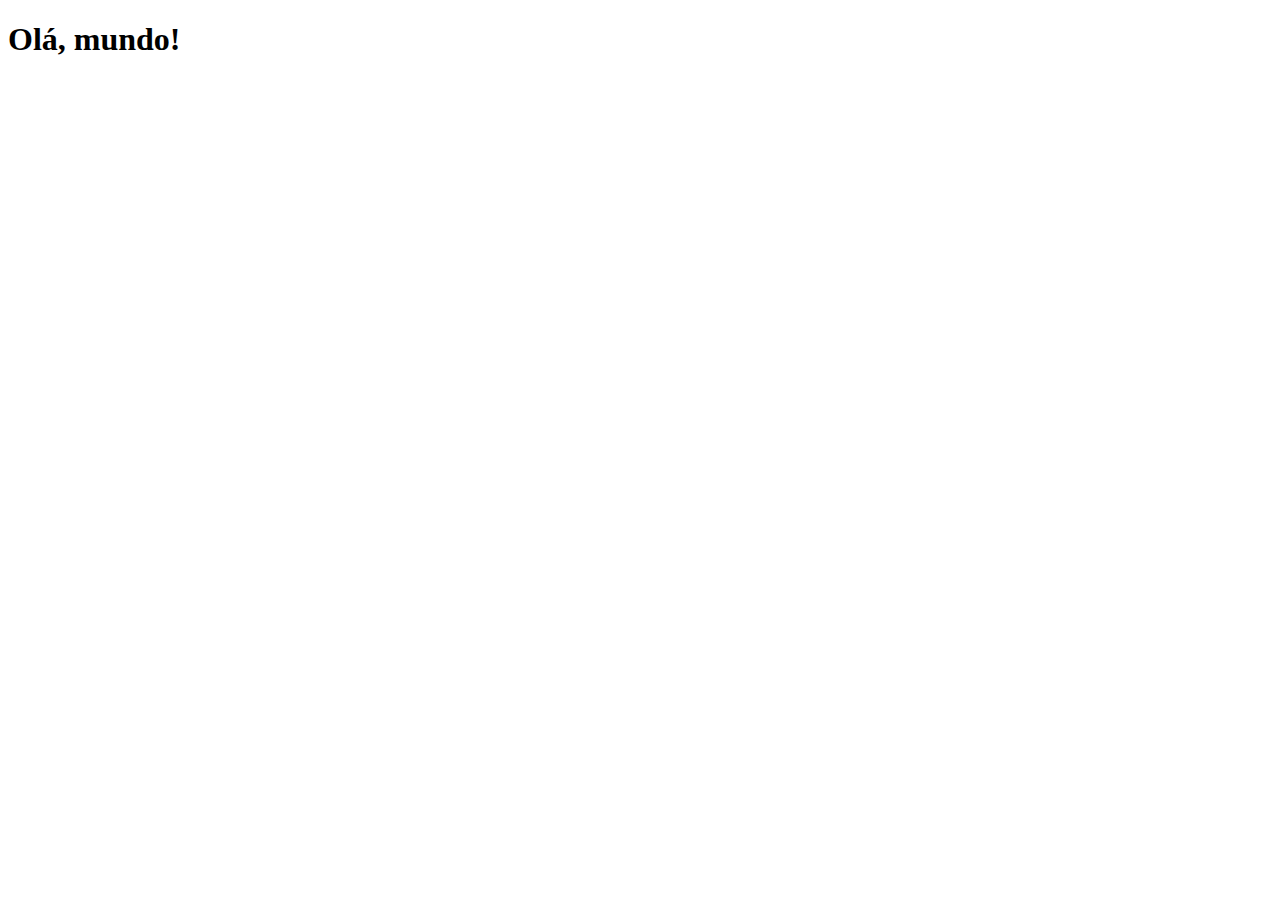
==== index.html @ 9cd75af5 "começando o projeto de midias sociais!" ====
<!DOCTYPE html>
<html lang="pt-br">
<head>
    <meta charset="UTF-8">
    <meta name="viewport" content="width=device-width, initial-scale=1.0">
    <title>Projeto Redes Sociais</title>
    <link rel="shortcut icon" href="/midias/favicon.ico" type="image/x-icon">
    <link rel="stylesheet" href="estilos/style.css">
</head>
<body>
    <H1>Olá, mundo!</H1>
</body>
</html>
---- estilos/style.css ----
@charset "UTF-8";
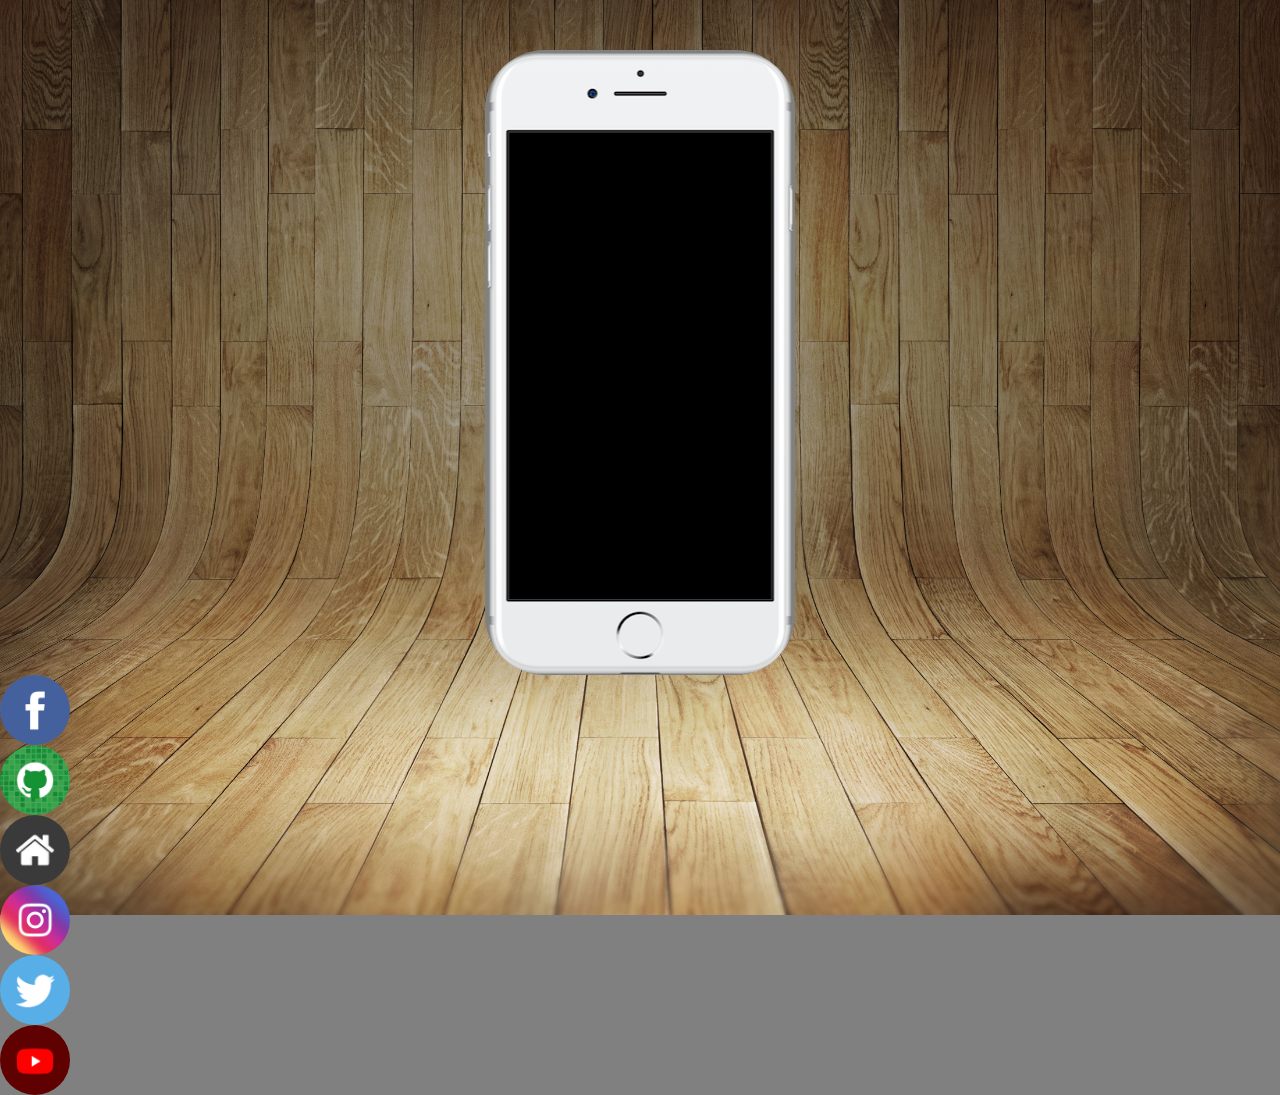
==== commit 3e3dcf0c: "atualizações no projeto de midias sociais" ====
--- a/index.html
+++ b/index.html
@@ -8,6 +8,19 @@
     <link rel="stylesheet" href="estilos/style.css">
 </head>
 <body>
-    <H1>Olá, mundo!</H1>
+    <main>
+        <article>
+            
+        </article>
+
+        <aside>
+            <img src="midias/imagens/logo-facebook.jpg" alt="">
+            <img src="midias/imagens/logo-github.jpg" alt="">
+            <img src="midias/imagens/logo-home.jpg" alt="">
+            <img src="midias/imagens/logo-instagram.jpg" alt="">
+            <img src="midias/imagens/logo-twitter.jpg" alt="">
+            <img src="midias/imagens/logo-youtube.jpg" alt="">
+        </aside>
+    </main>
 </body>
 </html>--- a/estilos/style.css
+++ b/estilos/style.css
@@ -1 +1,29 @@
 @charset "UTF-8";
+
+* {
+    margin: 0px;
+}
+
+body {
+    width: 100%;
+    height: 100%;
+    background: gray url('../midias/imagens/fundo-madeira.jpg') no-repeat fixed center center;
+    background-size: cover;
+}
+
+article {
+    display: block;
+    margin: auto;
+    margin-top: 50px;
+    width: 310px;
+    height: 625px;
+    border-radius: 60px;
+    background: gray url('../midias/imagens/frame-iphone.png') no-repeat top center;
+}
+
+aside > img {
+    display: block;
+    width: 70px;
+    height: 70px;
+    border-radius: 50%;
+}
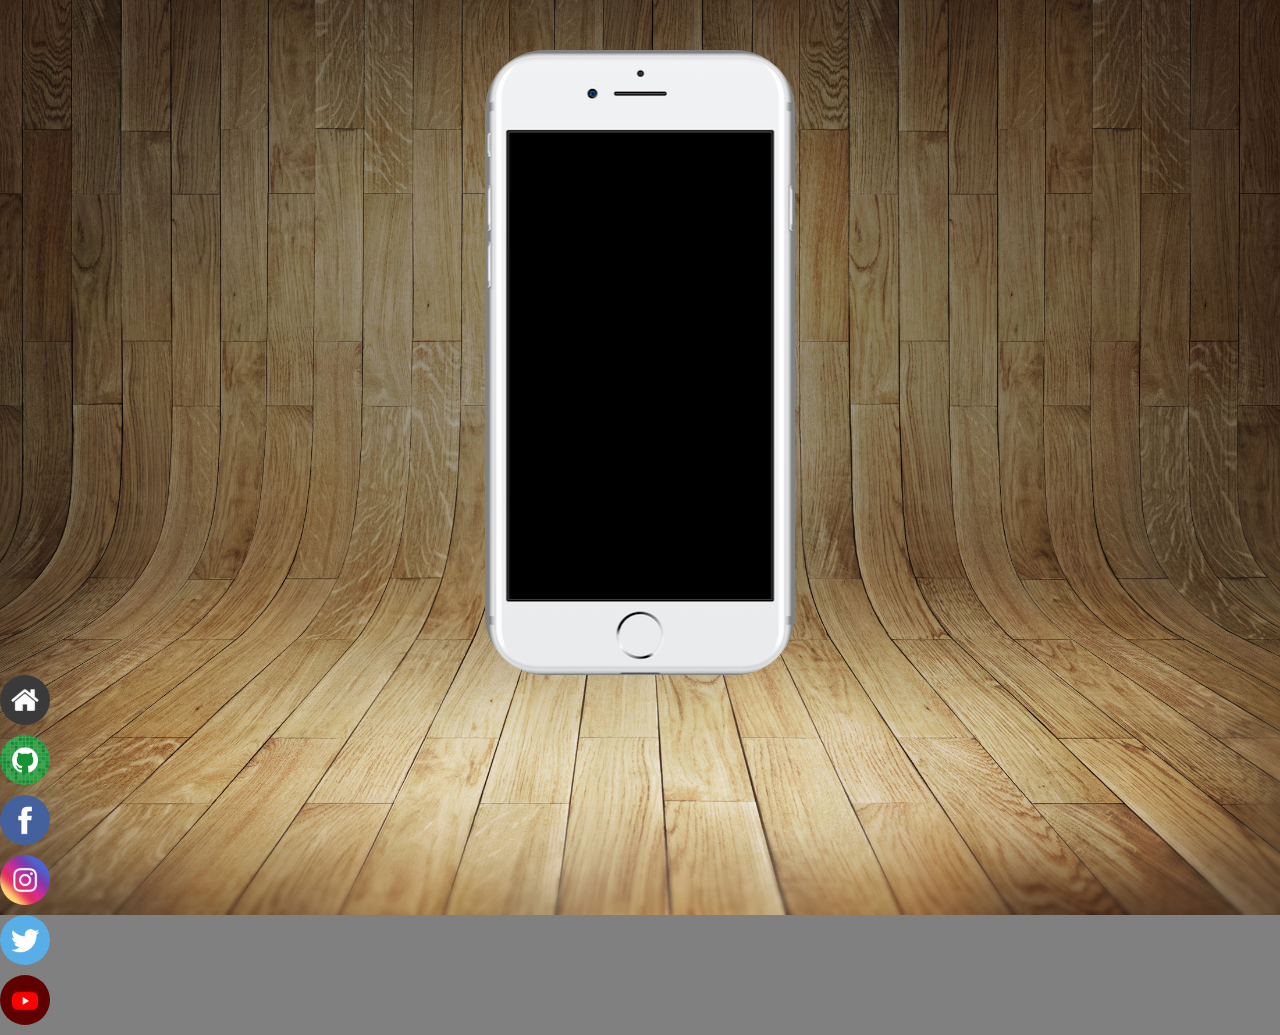
==== commit 6b7239ee: "atts" ====
--- a/index.html
+++ b/index.html
@@ -14,9 +14,9 @@
         </article>
 
         <aside>
+            <img src="midias/imagens/logo-home.jpg" alt="">
+            <img src="midias/imagens/logo-github.jpg" alt="">
             <img src="midias/imagens/logo-facebook.jpg" alt="">
-            <img src="midias/imagens/logo-github.jpg" alt="">
-            <img src="midias/imagens/logo-home.jpg" alt="">
             <img src="midias/imagens/logo-instagram.jpg" alt="">
             <img src="midias/imagens/logo-twitter.jpg" alt="">
             <img src="midias/imagens/logo-youtube.jpg" alt="">
--- a/estilos/style.css
+++ b/estilos/style.css
@@ -23,7 +23,13 @@
 
 aside > img {
     display: block;
-    width: 70px;
-    height: 70px;
+    width: 50px;
+    height: 50px;
     border-radius: 50%;
+    margin-bottom: 10px;
 }
+
+img:hover {
+    border: 3px solid white;
+    transition: 0.1s;
+}
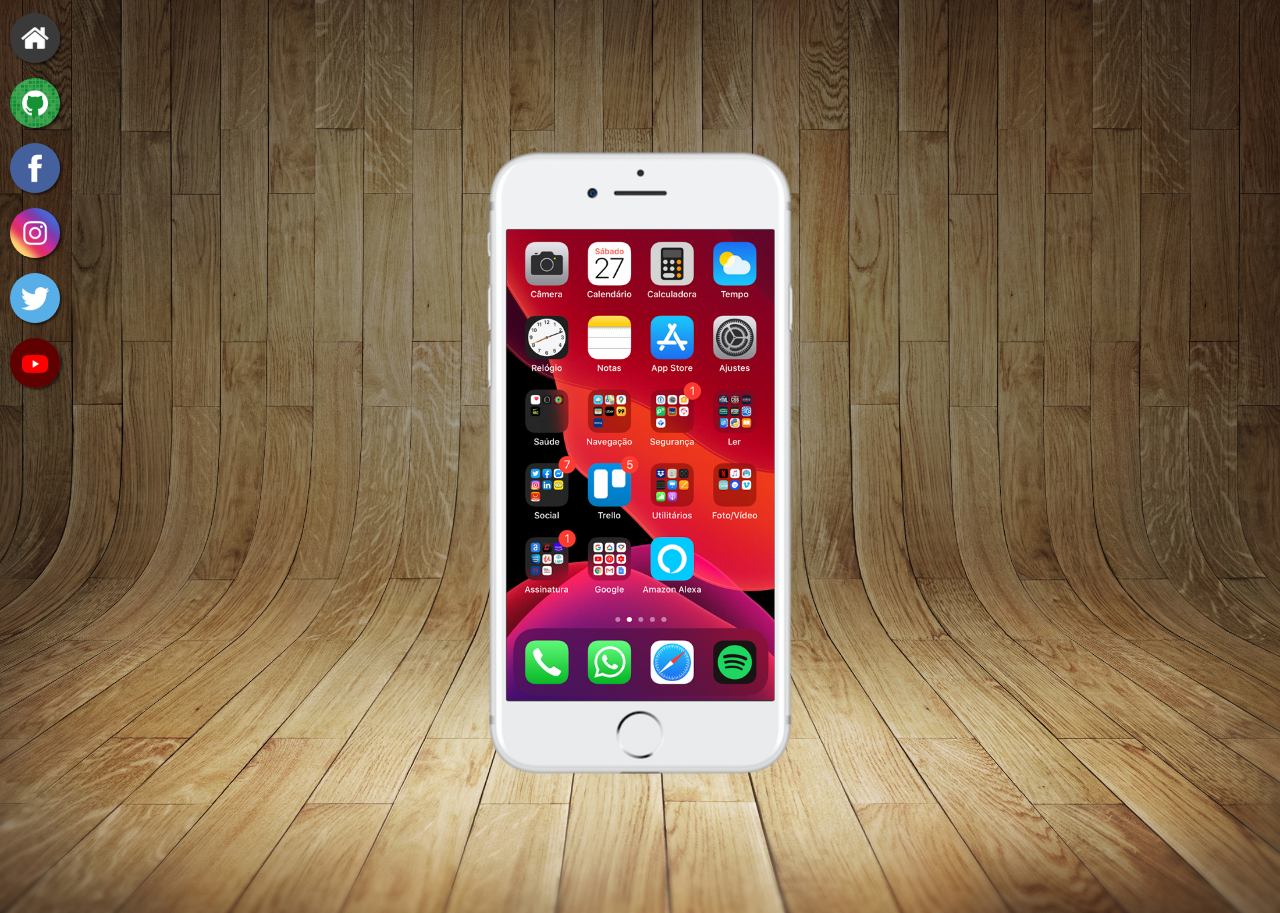
==== commit 93c76134: "atts no projeto de redes sociais" ====
--- a/index.html
+++ b/index.html
@@ -10,16 +10,16 @@
 <body>
     <main>
         <article>
-            
+            <iframe src="home.html" name="tela" id="tela" frameborder="0"></iframe>
         </article>
 
         <aside>
-            <img src="midias/imagens/logo-home.jpg" alt="">
-            <img src="midias/imagens/logo-github.jpg" alt="">
-            <img src="midias/imagens/logo-facebook.jpg" alt="">
-            <img src="midias/imagens/logo-instagram.jpg" alt="">
-            <img src="midias/imagens/logo-twitter.jpg" alt="">
-            <img src="midias/imagens/logo-youtube.jpg" alt="">
+            <a href="midias/imagens/tela-home.jpg" target="tela"><img src="midias/imagens/logo-home.jpg" alt="foto de uma casa"></a>
+            <a href="midias/imagens/tela-github.jpg" target="tela"><img src="midias/imagens/logo-github.jpg" alt="logo do github"></a>
+            <a href="midias/imagens/tela-facebook.jpg" target="tela"><img src="midias/imagens/logo-facebook.jpg" alt="logo do facebook"></a>
+            <a href="midias/imagens/tela-instagram.jpg" target="tela"><img src="midias/imagens/logo-instagram.jpg" alt="logo do instagram"></a>
+            <a href="midias/imagens/tela-twitter.jpg" target="tela"><img src="midias/imagens/logo-twitter.jpg" alt="logo do twitter"></a>
+            <a href="midias/imagens/tela-youtube.png" target="tela"><img src="midias/imagens/logo-youtube.jpg" alt="logo do youtube"></a>
         </aside>
     </main>
 </body>
--- a/estilos/style.css
+++ b/estilos/style.css
@@ -7,26 +7,41 @@
 body {
     width: 100%;
     height: 100%;
-    background: gray url('../midias/imagens/fundo-madeira.jpg') no-repeat fixed center center;
+    background: url('../midias/imagens/fundo-madeira.jpg') no-repeat fixed center center;
     background-size: cover;
 }
 
-article {
-    display: block;
-    margin: auto;
-    margin-top: 50px;
-    width: 310px;
-    height: 625px;
-    border-radius: 60px;
-    background: gray url('../midias/imagens/frame-iphone.png') no-repeat top center;
+main {
+    position: relative;
+    height: 100vh;
 }
 
-aside > img {
+article {
+    position: absolute;
+    top: 50%;
+    left: 50%;
+    transform: translate(-50%, -50%);
+    width: 311px;
+    height: 627px;
+    background: url('../midias/imagens/frame-iphone.png') no-repeat;
+}
+
+#tela {
+    position: relative;
+    top: 80px;
+    left: 22px;
+    height: 471px;
+    width: 268px;
+}
+
+aside > a > img {
     display: block;
     width: 50px;
-    height: 50px;
     border-radius: 50%;
-    margin-bottom: 10px;
+    margin-bottom: 15px;
+    margin-left: 10px;
+    margin-top: 13px;
+    box-shadow: 2px 2px 2px rgba(0, 0, 0, 0.5);
 }
 
 img:hover {
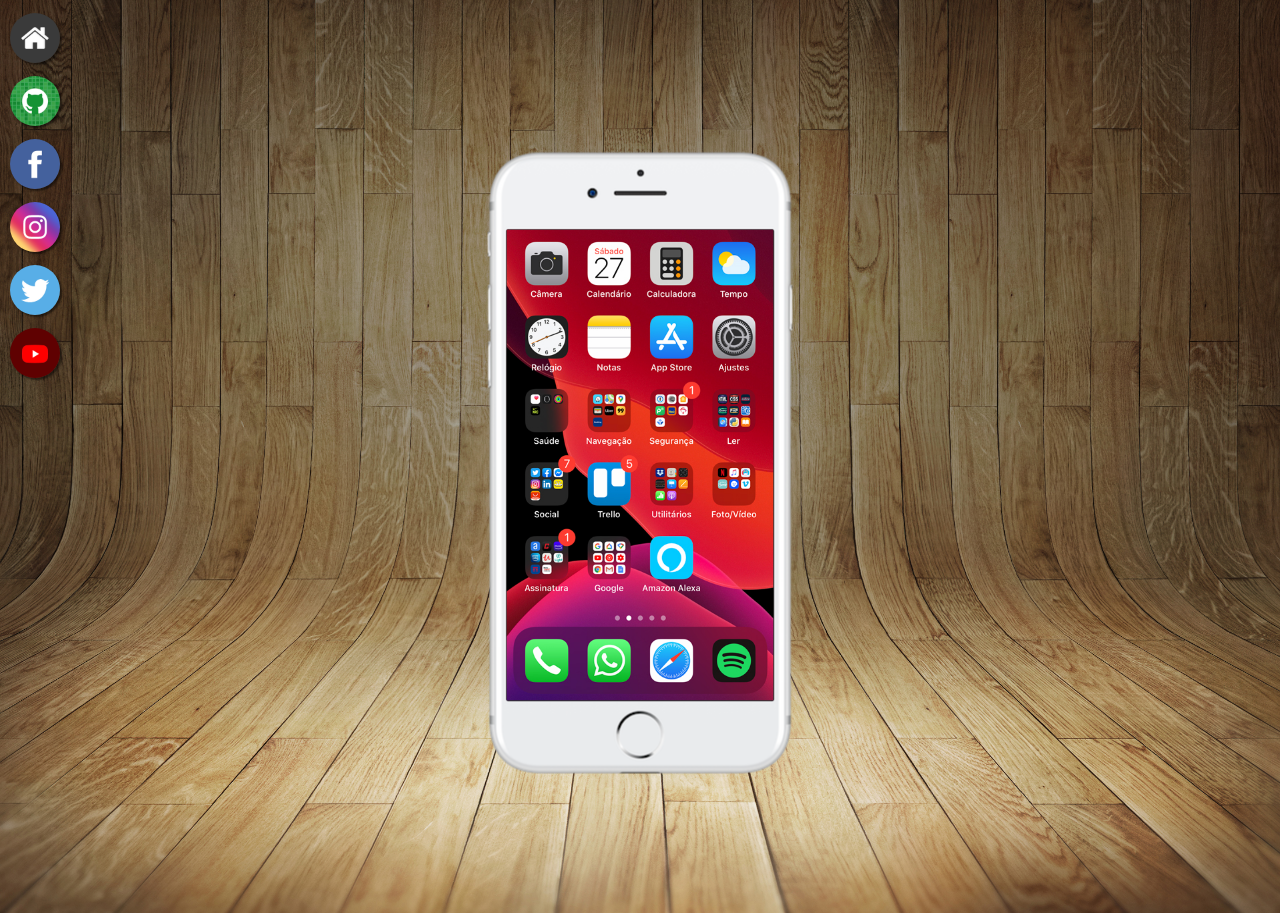
==== commit 6de79280: "finalizei o desafio de redes sociais" ====
--- a/index.html
+++ b/index.html
@@ -14,12 +14,12 @@
         </article>
 
         <aside>
-            <a href="midias/imagens/tela-home.jpg" target="tela"><img src="midias/imagens/logo-home.jpg" alt="foto de uma casa"></a>
-            <a href="midias/imagens/tela-github.jpg" target="tela"><img src="midias/imagens/logo-github.jpg" alt="logo do github"></a>
-            <a href="midias/imagens/tela-facebook.jpg" target="tela"><img src="midias/imagens/logo-facebook.jpg" alt="logo do facebook"></a>
-            <a href="midias/imagens/tela-instagram.jpg" target="tela"><img src="midias/imagens/logo-instagram.jpg" alt="logo do instagram"></a>
-            <a href="midias/imagens/tela-twitter.jpg" target="tela"><img src="midias/imagens/logo-twitter.jpg" alt="logo do twitter"></a>
-            <a href="midias/imagens/tela-youtube.png" target="tela"><img src="midias/imagens/logo-youtube.jpg" alt="logo do youtube"></a>
+            <a href="home.html" target="tela"><img src="midias/imagens/logo-home.jpg" alt="foto de uma casa"></a>
+            <a href="github.html" target="tela"><img src="midias/imagens/logo-github.jpg" alt="logo do github"></a>
+            <a href="facebook.html" target="tela"><img src="midias/imagens/logo-facebook.jpg" alt="logo do facebook"></a>
+            <a href="instagram.html" target="tela"><img src="midias/imagens/logo-instagram.jpg" alt="logo do instagram"></a>
+            <a href="twitter.html" target="tela"><img src="midias/imagens/logo-twitter.jpg" alt="logo do twitter"></a>
+            <a href="youtube.html" target="tela"><img src="midias/imagens/logo-youtube.jpg" alt="logo do youtube"></a>
         </aside>
     </main>
 </body>
--- a/estilos/style.css
+++ b/estilos/style.css
@@ -31,14 +31,13 @@
     top: 80px;
     left: 22px;
     height: 471px;
-    width: 268px;
+    width: 267px;
 }
 
 aside > a > img {
     display: block;
     width: 50px;
     border-radius: 50%;
-    margin-bottom: 15px;
     margin-left: 10px;
     margin-top: 13px;
     box-shadow: 2px 2px 2px rgba(0, 0, 0, 0.5);
